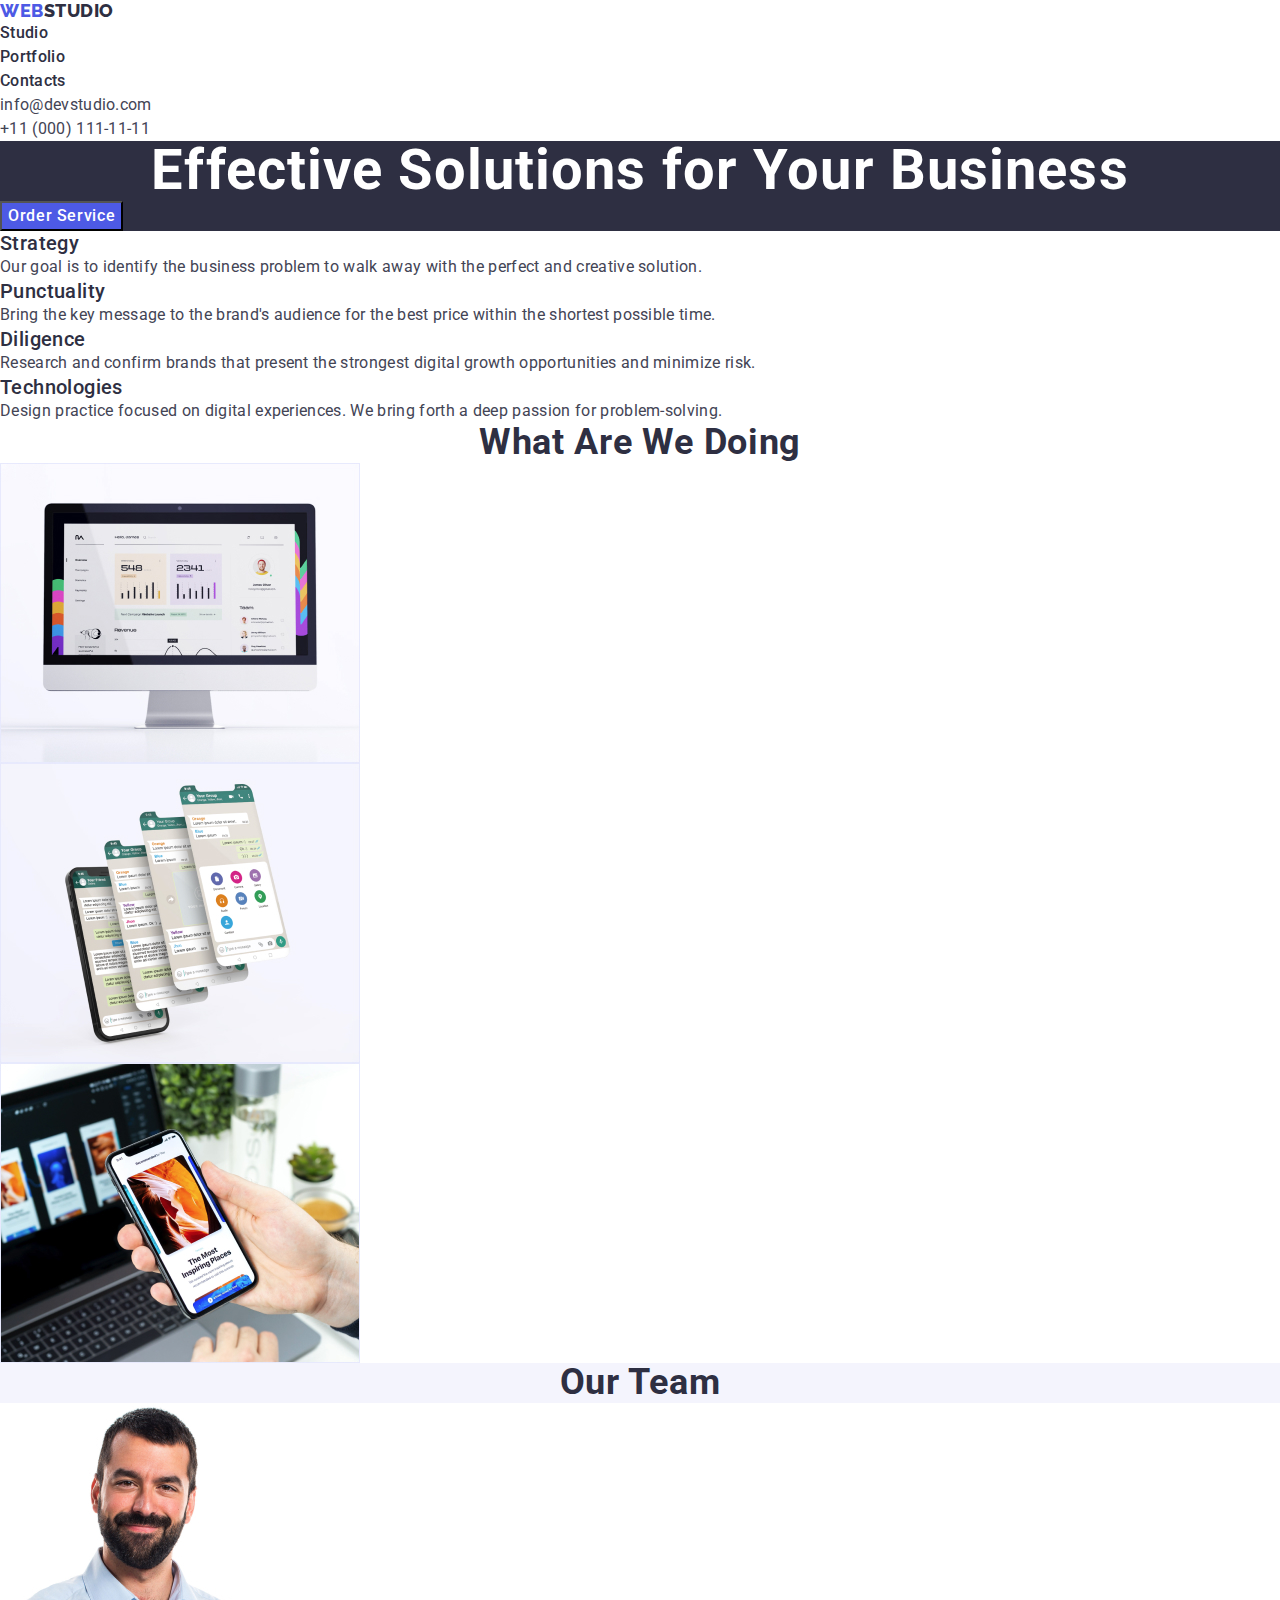
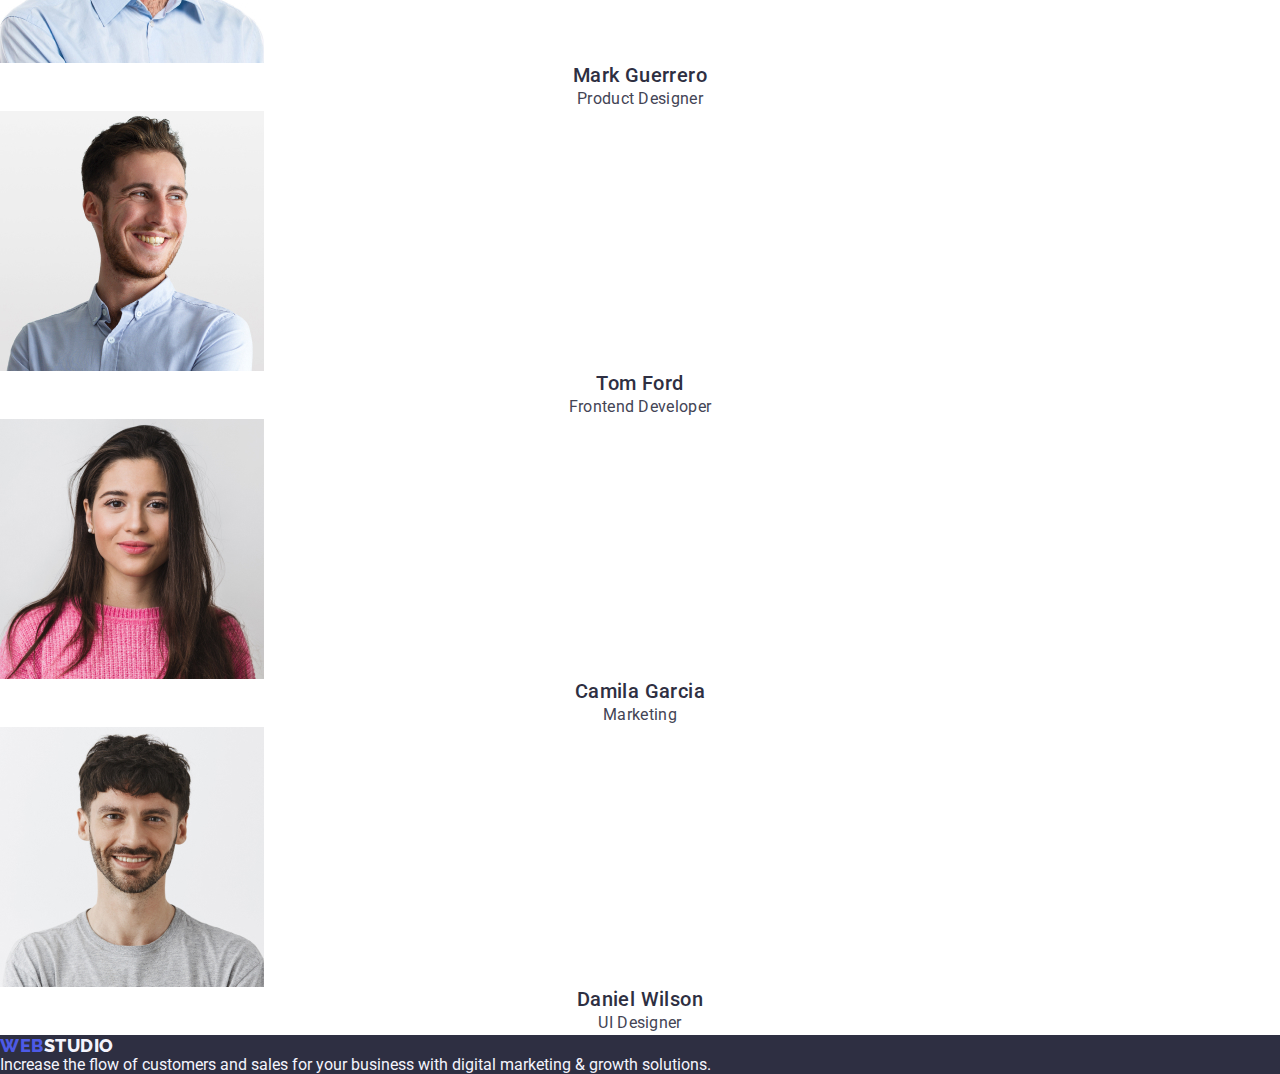
==== index.html @ d5ce9ecb "Initial commit" ====
<!DOCTYPE html>
<html lang="en">
<head>
    <meta charset="UTF-8">
    <meta http-equiv="X-UA-Compatible" content="IE=edge">
    <meta name="viewport" content="width=device-width, initial-scale=1.0">
    <title>Main Page</title>
    <link rel="preconnect" href="https://fonts.googleapis.com">
    <link rel="preconnect" href="https://fonts.gstatic.com" crossorigin>
    <link href="https://fonts.googleapis.com/css2?family=Raleway:wght@800&family=Roboto:wght@400;500;700;900&display=swap"
        rel="stylesheet">
    <link rel="stylesheet" href="https://cdn.jsdelivr.net/npm/modern-normalize@1.1.0/modern-normalize.min.css">
    <link rel="stylesheet" href="./css/styles.css">
</head>
<body class="page-body">
    <header class="page-header">
        <nav class="page-nav">
            <a class="logo link" href="./index.html">Web<span class="logo-second-part">Studio</span></a>
            <ul class="menu list">
                <li class="menu-item">
                    <a class="menu-link link" href="./index.html">Studio</a>
                </li>
                <li class="menu-item">
                    <a class="menu-link link" href="./portfolio.html">Portfolio</a>
                </li>
                <li class="menu-item">
                    <a class="menu-link link" href="">Contacts</a>
                </li>
            </ul>
        </nav>
        <address class="contacts">
            <ul class="contact-menu list">
                <li>
                    <a class="contact-menu-link link" href="mailto:info@devstudio.com">info@devstudio.com</a>
                </li>
                <li>
                    <a class="contact-menu-link link" href="tel:+110001111111">+11 (000) 111-11-11</a>
                </li>
            </ul>
        </address>
    </header>
    <main>
        <section class="hero">
            <h1 class="hero-title">Effective Solutions for Your Business</h1>
            <button class="hero-button" type="button">Order Service</button>
        </section>
        <section class="section-our-way">
            <h2 hidden class="section-title">Our way</h2>
            <ul class="list">
                <li>
                    <h3 class="section-item-title">Strategy</h3>
                    <p class="item-description">Our goal is to identify the business
                        problem to walk away with the perfect and creative solution.</p>
                </li>
                <li>
                    <h3 class="section-item-title">Punctuality</h3>
                    <p class="item-description">Bring the key message to the brand's audience for the best price within the shortest possible
                        time.</p>
                </li>
                <li>
                    <h3 class="section-item-title">Diligence</h3>
                    <p class="item-description">Research and confirm brands that present the strongest digital growth opportunities and minimize
                        risk.</p>
                </li>
                <li>
                    <h3 class="section-item-title">Technologies</h3>
                    <p class="item-description">Design practice focused on digital experiences. We bring forth a deep passion for
                        problem-solving.</p>
                </li>
            </ul>
        </section>
        <section>
            <h2 class="section-title">What are we doing</h2>
            <ul class="list">
                <li>
                    <img src="./images/img1.jpg" alt="Web sites" width="360">
                </li>
                <li>
                    <img src="./images/img2.jpg" alt="Messengers" width="360">
                </li>
                <li>
                    <img src="./images/img3.jpg" alt="Mobile applications" width="360">
                </li>
            </ul>
        </section>
        <section class="section-our-team">
            <h2 class="section-title">Our Team</h2>
            <ul class="list">
                <li class="list-item">
                    <img src="./images/1img.jpg" alt="Mark Guerrero" width="264">
                    <h3 class="section-item-title">Mark Guerrero</h3>
                    <p class="text">Product Designer</p>
                </li>
                <li class="list-item">
                    <img src="./images/2img.jpg" alt="Tom Ford" width="264">
                    <h3 class="section-item-title">Tom Ford</h3>
                    <p class="text">Frontend Developer</p>
                </li>
                <li class="list-item">
                    <img src="./images/3img.jpg" alt="Camila Garcia" width="264">
                    <h3 class="section-item-title">Camila Garcia</h3>
                    <p class="text">Marketing</p>
                </li>
                <li class="list-item">
                    <img src="./images/4img.jpg" alt="Daniel Wilson" width="264">
                    <h3 class="section-item-title">Daniel Wilson</h3>
                    <p class="text">UI Designer</p>
                </li>
            </ul>
        </section>
    </main>
    <footer class="page-footer">
        <a class="logo link" href="./index.html">Web<span class="logo-second-part white-logo">Studio</span></a>
        <p class="footer-title">Increase the flow of customers and sales for your business with digital marketing & growth solutions.</p>
    </footer>
</body>
</html>
---- css/styles.css ----
:root {
    --accent-dark-color: #2E2F42;
    --main-text-color: #434455;
    --main-white-color: #FFFFFF;
    --accent-dark-blue-color: #404BBF;
    --accent-blue-color: #4D5AE5;
    --accent-color:#E7E9FC;
    --accent-light-color: #F4F4FD;
}

h1,
h2,
h3,
h4,
h5,
h6,
p {
    margin-top: 0;
    margin-bottom: 0;
}
    
ul,
ol {
    margin-top: 0;
    margin-bottom: 0;
    padding-left: 0;
}

img {
    display: block;
}

.list {
    list-style: none;
}

.link {
    text-decoration: none;
}

button {
    cursor: pointer;
    font-family: inherit;
}

body {
    font-family: 'Roboto', sans-serif;
        font-size: 16px;
        color: var(--main-text-color);
        background-color: var(--main-white-color);
}

.contact-menu-link,
.section-item-description,
.contacts {
    font-style: normal;
    color: var(--main-text-color);
}

.logo {
    font-family: 'Raleway', sans-serif;
        font-weight: 800;
        font-size: 18px;
        line-height: 1.17;
        display: flex;
        align-items: center;
        letter-spacing: 0.03em;
        text-transform: uppercase;
        color: var(--accent-blue-color);
}

.hero-button,
.filter-button {
        font-weight: 500;
        color: var(--main-text-color);
}

.contact-menu-link:hover,
.contact-menu-link:focus,
.menu-link:hover,
.menu-link:focus {
    color: var(--accent-dark-blue-color);
}

.menu-link {
    font-weight: 500;
    line-height: 1.5;
    letter-spacing: 0.02em;
}

.page-footer,
.hero {
    background-color: var(--accent-dark-color);
    color: var(--main-white-color);
}

.section-item-title,
.menu-link,
.logo-second-part {
    color: var(--accent-dark-color);
}

.white-logo {
    color: var(--accent-light-color);
}

.hero-title {
    text-align: center;
    font-size: 56px;
    line-height: 1.07;
    letter-spacing: 0.02em;
}

.hero-button {
    font-size: 16px;
    line-height: 1.5;
    letter-spacing: 0.04em;
    background-color: var(--accent-blue-color);
    color: var(--main-white-color);
}

.hero-button:hover,
.hero-button:focus {
    background-color: var(--accent-dark-blue-color);
}

.filter-button {
    font-size: 16px;
    line-height: 1.5;
    letter-spacing: 0.04em;
    background-color: var(--accent-light-color);
    color: var(--accent-blue-color);
}

.filter-button:hover,
.filter-button:focus {
    background-color: var(--accent-dark-blue-color);
    color: var(--main-white-color);
}

.section-title {
    font-weight: 700;
        font-size: 36px;
        line-height: 1.11;
        text-align: center;
        letter-spacing: 0.02em;
        text-transform: capitalize;
        color: var(--accent-dark-color);
}

.section-item-description,
.section-main-title {
    line-height: 1.5;
    letter-spacing: 0.02em;
}

.list-item {
    background-color: var(--main-white-color);
    text-align: center;
}

.section-item-title {
    font-weight: 500;
        font-size: 20px;
        line-height: 1.2;
        letter-spacing: 0.02em;
        color: var(--accent-dark-color);
}

.contact-menu-link,
.text,
.item-description {
    line-height: 1.5;
    letter-spacing: 0.02em;
}

.section-our-team {
    background-color: var(--accent-light-color);
}

.footer-title {
    color: var(--accent-light-color);
}
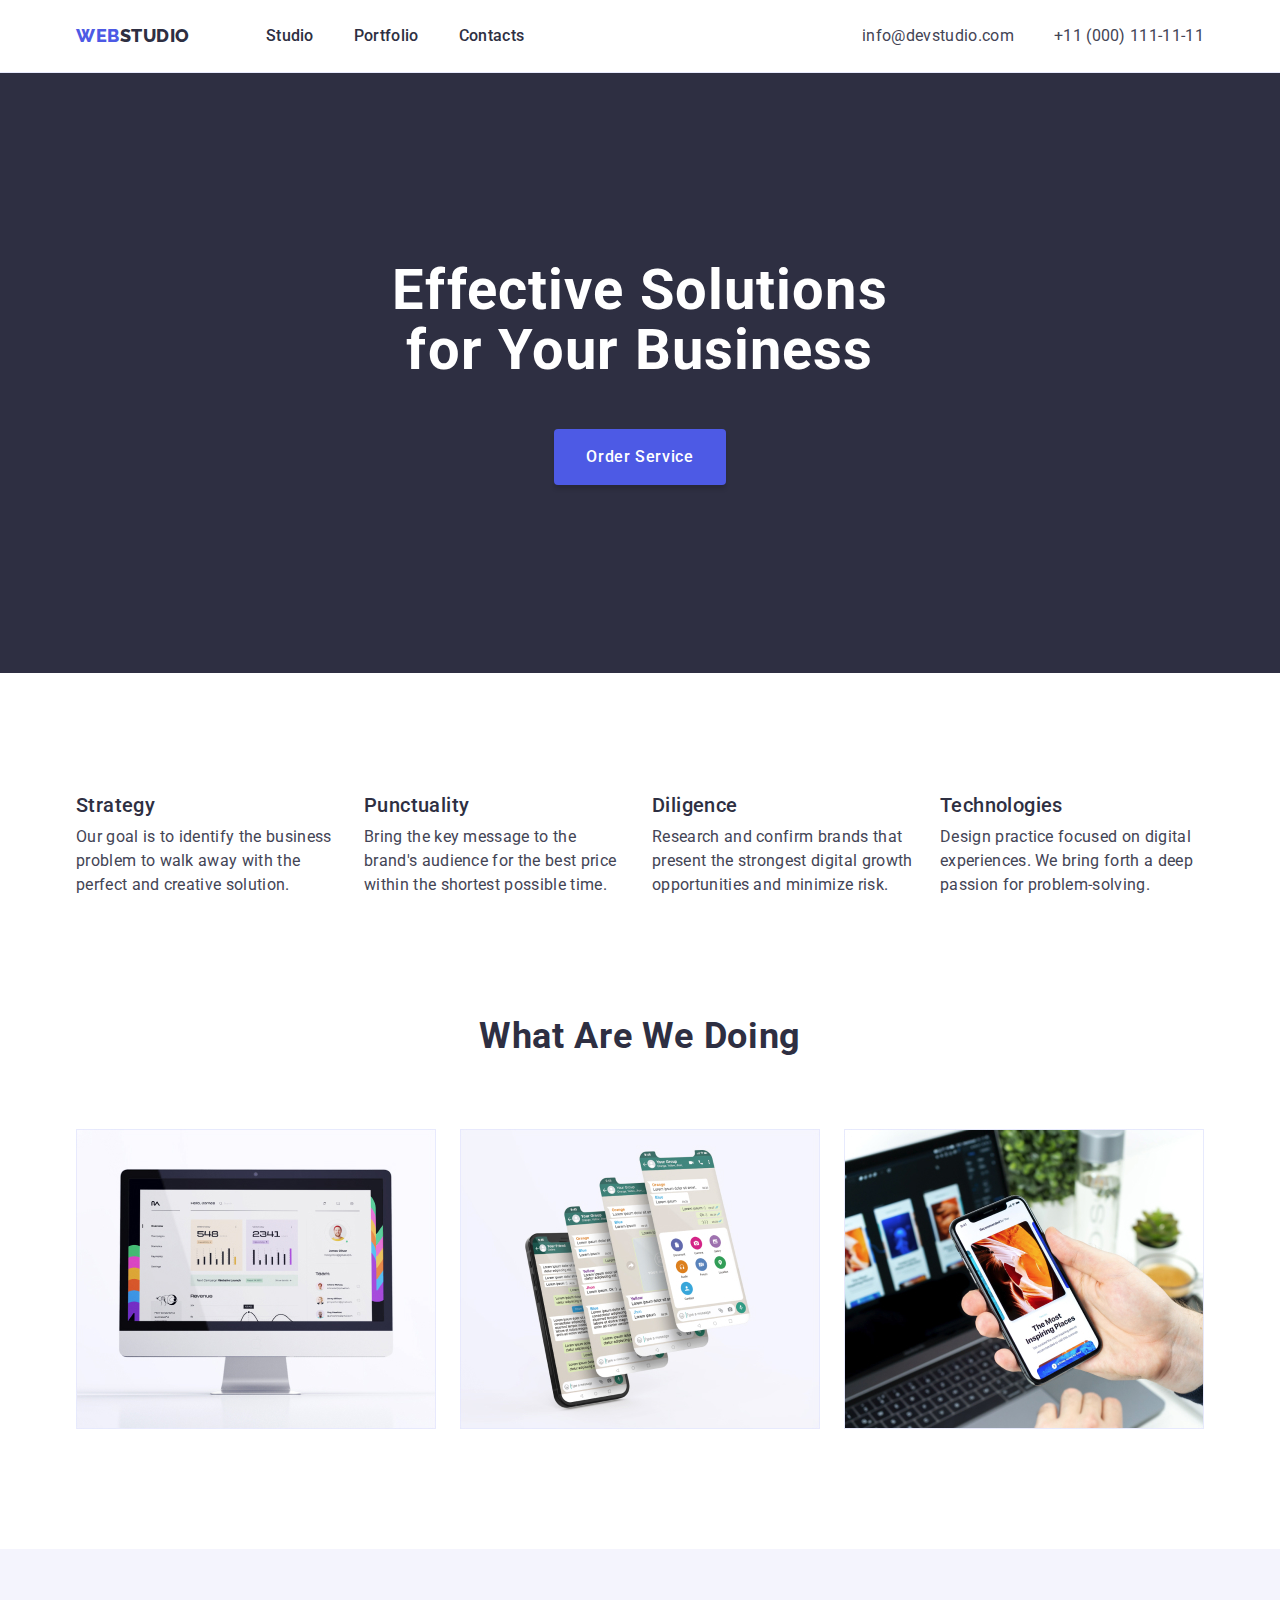
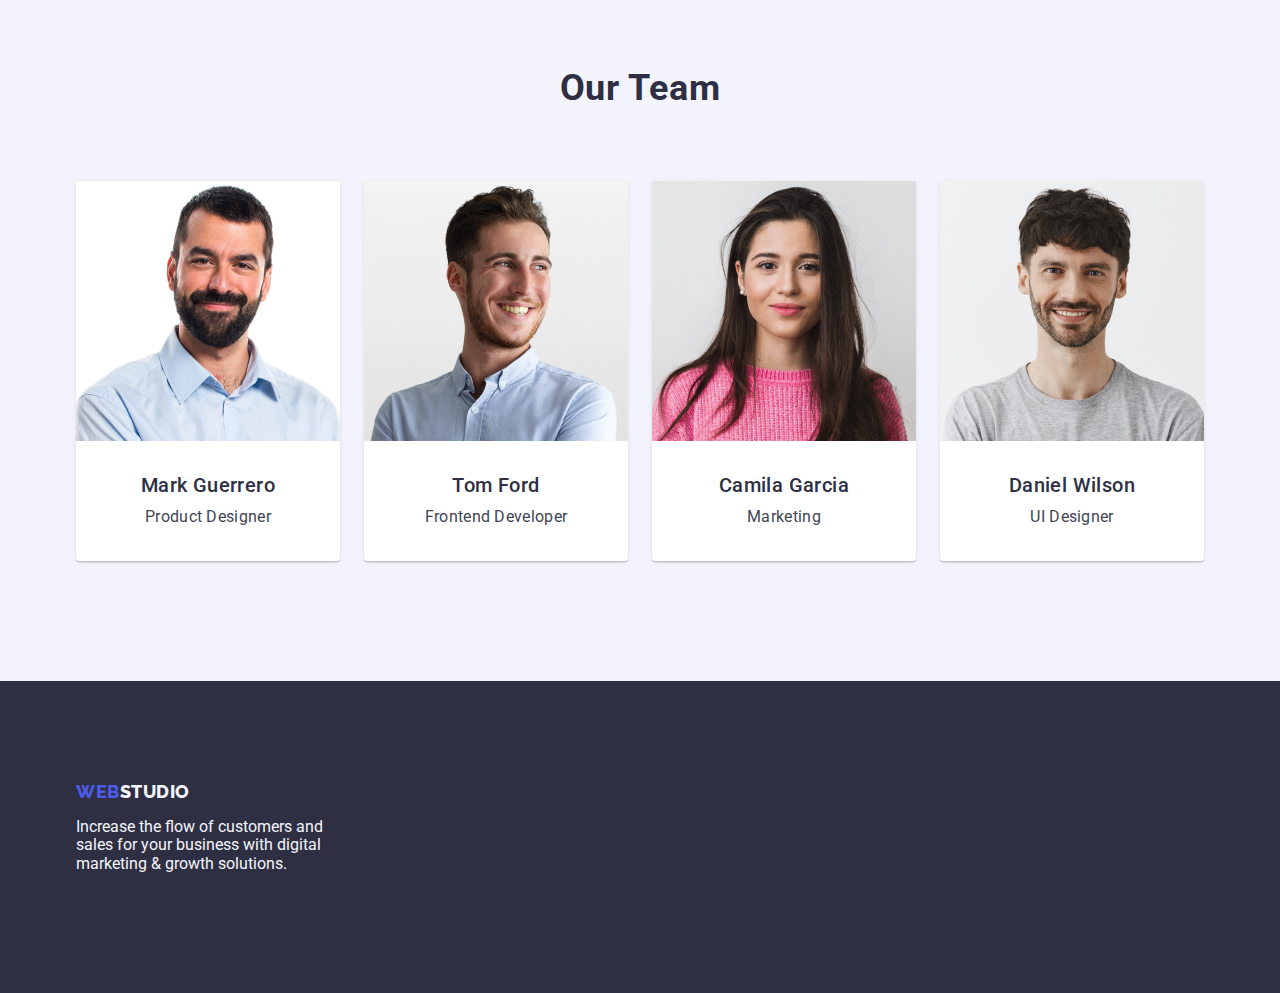
==== commit 9be28711: "update files" ====
--- a/index.html
+++ b/index.html
@@ -5,15 +5,16 @@
     <meta http-equiv="X-UA-Compatible" content="IE=edge">
     <meta name="viewport" content="width=device-width, initial-scale=1.0">
     <title>Main Page</title>
+    <link rel="stylesheet" href="https://cdn.jsdelivr.net/npm/modern-normalize@1.1.0/modern-normalize.min.css">
     <link rel="preconnect" href="https://fonts.googleapis.com">
     <link rel="preconnect" href="https://fonts.gstatic.com" crossorigin>
     <link href="https://fonts.googleapis.com/css2?family=Raleway:wght@800&family=Roboto:wght@400;500;700;900&display=swap"
         rel="stylesheet">
-    <link rel="stylesheet" href="https://cdn.jsdelivr.net/npm/modern-normalize@1.1.0/modern-normalize.min.css">
     <link rel="stylesheet" href="./css/styles.css">
 </head>
 <body class="page-body">
     <header class="page-header">
+        <div class="container page-header-container">
         <nav class="page-nav">
             <a class="logo link" href="./index.html">Web<span class="logo-second-part">Studio</span></a>
             <ul class="menu list">
@@ -38,80 +39,90 @@
                 </li>
             </ul>
         </address>
+        </div>
     </header>
     <main>
         <section class="hero">
-            <h1 class="hero-title">Effective Solutions for Your Business</h1>
-            <button class="hero-button" type="button">Order Service</button>
+            <div class="container">
+                <h1 class="hero-title">Effective Solutions for Your Business</h1>
+                <button class="hero-button" type="button">Order Service</button>
+            </div>
         </section>
         <section class="section-our-way">
-            <h2 hidden class="section-title">Our way</h2>
-            <ul class="list">
-                <li>
-                    <h3 class="section-item-title">Strategy</h3>
-                    <p class="item-description">Our goal is to identify the business
-                        problem to walk away with the perfect and creative solution.</p>
-                </li>
-                <li>
-                    <h3 class="section-item-title">Punctuality</h3>
-                    <p class="item-description">Bring the key message to the brand's audience for the best price within the shortest possible
-                        time.</p>
-                </li>
-                <li>
-                    <h3 class="section-item-title">Diligence</h3>
-                    <p class="item-description">Research and confirm brands that present the strongest digital growth opportunities and minimize
-                        risk.</p>
-                </li>
-                <li>
-                    <h3 class="section-item-title">Technologies</h3>
-                    <p class="item-description">Design practice focused on digital experiences. We bring forth a deep passion for
-                        problem-solving.</p>
-                </li>
-            </ul>
+            <div class="container">
+                <h2 hidden class="section-title">Our way</h2>
+                <ul class="list our-way-container">
+                    <li class="section-items">
+                            <h3 class="section-item-title">Strategy</h3>
+                        <p class="item-description">Our goal is to identify the business problem to walk away with the perfect and creative solution.</p>
+                        </li>       
+                    <li class="section-items">
+                            <h3 class="section-item-title">Punctuality</h3>
+                        <p class="item-description">Bring the key message to the brand's audience for the best price within the shortest
+                            possible time.</p>
+                        </li>
+                    <li class="section-items">
+                            <h3 class="section-item-title">Diligence</h3>
+                        <p class="item-description">Research and confirm brands that present the strongest digital growth opportunities
+                            and minimize
+                            risk.</p>
+                        </li>
+                    <li class="section-items">
+                            <h3 class="section-item-title">Technologies</h3>
+                        <p class="item-description">Design practice focused on digital experiences. We bring forth a deep passion for problem-solving.</p>
+                    </li>   
+                    </ul>
+            </div>
         </section>
-        <section>
-            <h2 class="section-title">What are we doing</h2>
-            <ul class="list">
-                <li>
-                    <img src="./images/img1.jpg" alt="Web sites" width="360">
-                </li>
-                <li>
-                    <img src="./images/img2.jpg" alt="Messengers" width="360">
-                </li>
-                <li>
-                    <img src="./images/img3.jpg" alt="Mobile applications" width="360">
-                </li>
-            </ul>
+        <section class="section-what-are-we-doing">
+            <div class="container">
+                <h2 class="section-title container-title-what-are-we-doing">What are we doing</h2>
+                <ul class="list container-what-are-we-doing">
+                    <li>
+                        <img src="./images/img1.jpg" alt="Web sites" width="360">
+                    </li>
+                    <li>
+                        <img src="./images/img2.jpg" alt="Messengers" width="360">
+                    </li>
+                    <li>
+                        <img src="./images/img3.jpg" alt="Mobile applications" width="360">
+                    </li>
+                </ul>
+            </div>
         </section>
         <section class="section-our-team">
-            <h2 class="section-title">Our Team</h2>
-            <ul class="list">
-                <li class="list-item">
-                    <img src="./images/1img.jpg" alt="Mark Guerrero" width="264">
-                    <h3 class="section-item-title">Mark Guerrero</h3>
-                    <p class="text">Product Designer</p>
-                </li>
-                <li class="list-item">
-                    <img src="./images/2img.jpg" alt="Tom Ford" width="264">
-                    <h3 class="section-item-title">Tom Ford</h3>
-                    <p class="text">Frontend Developer</p>
-                </li>
-                <li class="list-item">
-                    <img src="./images/3img.jpg" alt="Camila Garcia" width="264">
-                    <h3 class="section-item-title">Camila Garcia</h3>
-                    <p class="text">Marketing</p>
-                </li>
-                <li class="list-item">
-                    <img src="./images/4img.jpg" alt="Daniel Wilson" width="264">
-                    <h3 class="section-item-title">Daniel Wilson</h3>
-                    <p class="text">UI Designer</p>
-                </li>
-            </ul>
+            <div class="container">
+                <h2 class="section-title container-title-our-team">Our Team</h2>
+                <ul class="list list-our-team">
+                    <li class="employees-card">
+                        <img class="employees-photo" src="./images/1img.jpg" alt="Mark Guerrero" width="264">
+                        <h3 class="section-item-title">Mark Guerrero</h3>
+                        <p class="text">Product Designer</p>
+                    </li>
+                    <li class="employees-card">
+                        <img class="employees-photo" src="./images/2img.jpg" alt="Tom Ford" width="264">
+                        <h3 class="section-item-title">Tom Ford</h3>
+                        <p class="text">Frontend Developer</p>
+                    </li>
+                    <li class="employees-card">
+                        <img class="employees-photo" src="./images/3img.jpg" alt="Camila Garcia" width="264">
+                        <h3 class="section-item-title">Camila Garcia</h3>
+                        <p class="text">Marketing</p>
+                    </li>
+                    <li class="employees-card">
+                        <img class="employees-photo" src="./images/4img.jpg" alt="Daniel Wilson" width="264">
+                        <h3 class="section-item-title">Daniel Wilson</h3>
+                        <p class="text">UI Designer</p>
+                    </li>
+                </ul>
+            </div>
         </section>
     </main>
     <footer class="page-footer">
-        <a class="logo link" href="./index.html">Web<span class="logo-second-part white-logo">Studio</span></a>
-        <p class="footer-title">Increase the flow of customers and sales for your business with digital marketing & growth solutions.</p>
+        <div class="container">
+            <a class="logo link footer-logo" href="./index.html">Web<span class="logo-second-part white-logo">Studio</span></a>
+            <p class="footer-title">Increase the flow of customers and sales for your business with digital marketing & growth solutions.</p>
+        </div>
     </footer>
 </body>
 </html>--- a/css/styles.css
+++ b/css/styles.css
@@ -8,13 +8,7 @@
     --accent-light-color: #F4F4FD;
 }
 
-h1,
-h2,
-h3,
-h4,
-h5,
-h6,
-p {
+h1, h2, h3, h4, h5, h6, p {
     margin-top: 0;
     margin-bottom: 0;
 }
@@ -50,6 +44,8 @@
         background-color: var(--main-white-color);
 }
 
+/* ===============COMPONENTS========================== */
+
 .contact-menu-link,
 .section-item-description,
 .contacts {
@@ -59,11 +55,11 @@
 
 .logo {
     font-family: 'Raleway', sans-serif;
+        display: flex;
+        align-items: center;
         font-weight: 800;
         font-size: 18px;
         line-height: 1.17;
-        display: flex;
-        align-items: center;
         letter-spacing: 0.03em;
         text-transform: uppercase;
         color: var(--accent-blue-color);
@@ -161,10 +157,10 @@
 
 .section-item-title {
     font-weight: 500;
-        font-size: 20px;
-        line-height: 1.2;
-        letter-spacing: 0.02em;
-        color: var(--accent-dark-color);
+    font-size: 20px;
+    line-height: 1.2;
+    letter-spacing: 0.02em;
+    color: var(--accent-dark-color);
 }
 
 .contact-menu-link,
@@ -182,3 +178,186 @@
     color: var(--accent-light-color);
 }
 
+/* ===============/COMPONENTS========================== */
+
+
+
+
+/* ===============/HEADER AND FOOTER========================== */
+
+.container {
+    width: 1158px;
+    margin-left: auto;
+    margin-right: auto;
+    padding-left: 15px;
+    padding-right: 15px;
+}
+
+.page-header {
+    display: flex;
+    align-items: center;
+    padding-top: 24px;
+    padding-bottom: 24px;
+    border-bottom: 1px solid var(--accent-color);
+}
+
+.page-header-container {
+    display: flex;
+    align-items: center;
+    justify-content: space-between;
+}
+
+.page-nav {
+    display: flex;
+    column-gap: 76px;
+}
+
+.menu {
+    display: flex;
+    column-gap: 40px;
+}
+
+.contact-menu {
+    display: flex;
+    column-gap: 40px;
+}
+
+.page-footer {
+    height: 312px;
+}
+
+.footer-title {
+    width: 264px;
+}
+
+.footer-logo {
+    padding-bottom: 16px;
+    padding-top: 100px;
+}
+
+/* ===============/MAIN PAGE========================== */
+
+.hero {
+    height: 600px;
+    text-align: center;
+}
+
+.hero-title {
+    width: 496px;
+    padding-top: 188px;
+    margin-bottom: 48px;
+    margin-left: auto;
+    margin-right: auto;
+}
+
+
+.hero-button {
+    min-width: 169px;
+    padding: 16px 32px;
+    border: 0px;
+    border-radius: 4px;
+    box-shadow: 0px 4px 4px rgba(0, 0, 0, 0.15);
+}
+
+.our-way-container {
+    display: flex;
+    justify-content: space-between;
+    padding-top: 120px;
+    padding-bottom: 120px;
+}
+
+.section-items {
+    column-gap: 24px;
+    width: 264px;
+}
+
+.container-title-what-are-we-doing {
+    padding-bottom: 72px;
+}
+
+.container-what-are-we-doing {
+    display: flex;
+    column-gap: 24px;
+    padding-bottom: 120px;
+}
+
+.container-title-our-team {
+    padding-top: 120px;
+    padding-bottom: 72px;
+}
+
+.list-our-team {
+    display: flex;
+    flex-wrap: wrap;
+    padding-bottom: 120px;
+    gap: 24px;
+}
+
+.employees-card {
+    background-color: var(--main-white-color);
+    box-shadow: 0px 1px 6px rgba(46, 47, 66, 0.08), 0px 1px 1px rgba(46, 47, 66, 0.16), 0px 2px 1px rgba(46, 47, 66, 0.08);
+    border-radius: 0px 0px 4px 4px;
+    /* flex-basis: calc((100% - 3 * 24px) / 4); */
+    text-align: center;
+}
+
+.employees-photo {
+    margin-bottom: 32px;
+}
+
+.section-item-title {
+    margin-bottom: 8px;
+}
+
+.text {
+    padding-bottom: 32px;
+}
+
+/* ===============/PORTFOLIO PAGE========================== */
+
+.filter {
+    display: flex;
+    justify-content: center;
+    align-items: center;
+    margin-bottom: 72px;
+    margin-top: 96px;
+    gap: 24px;
+}
+
+.filter-button {
+    padding: 12px 24px;
+    border: 1px solid var(--accent-color);
+    border-radius: 4px;
+}
+
+.card-set {
+    display: flex;
+    flex-wrap: wrap;
+    flex-basis: calc((100% - 2 * 24px) / 3);
+    column-gap: 24px;
+    row-gap: 48px;
+    margin-bottom: 120px;
+}
+
+.section-item-description {
+    padding-bottom: 32px;
+}
+
+.card-content-wrapper {
+    border: 1px solid var(--accent-color);
+    border-top: none;
+    padding-top: 32px;
+    padding-left: 16px;
+}
+
+
+
+
+
+
+
+
+
+/* .employees-card:not(:nth-child(4n)) {
+    margin-right: 24px;
+} */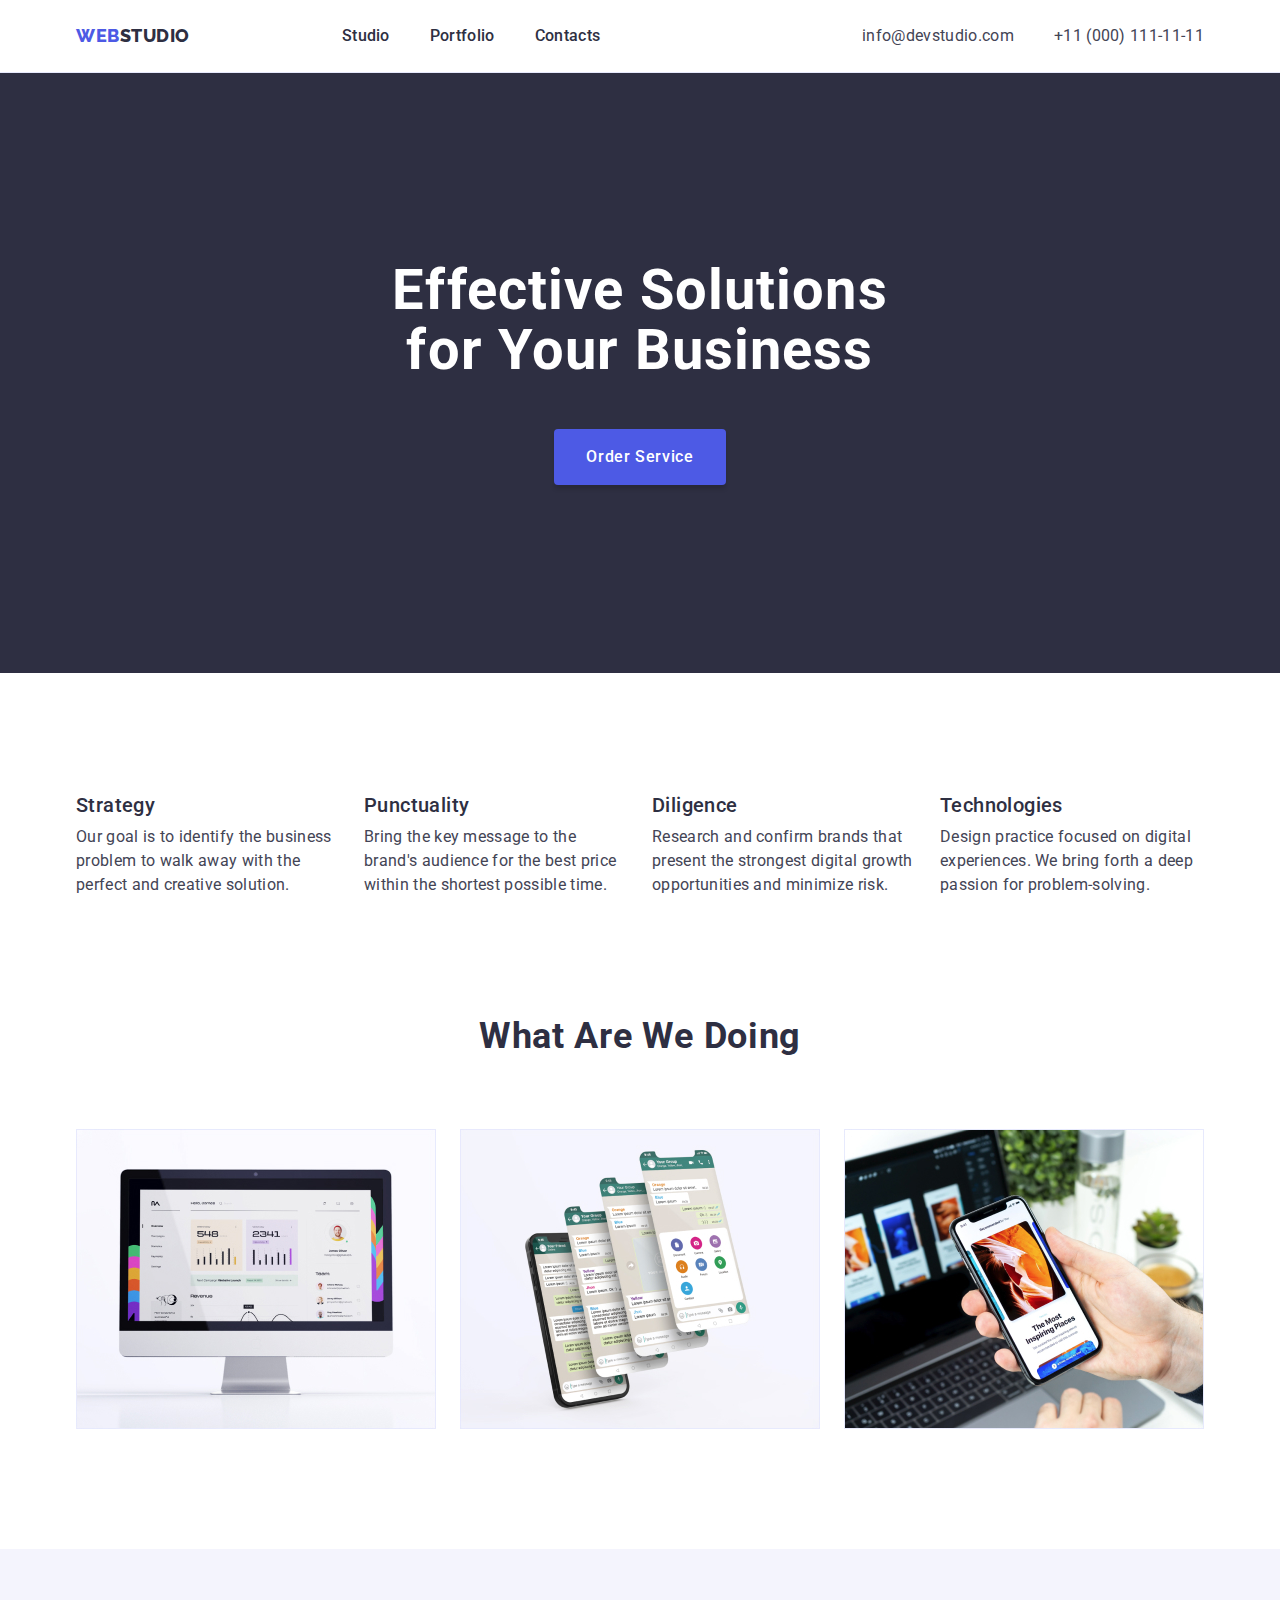
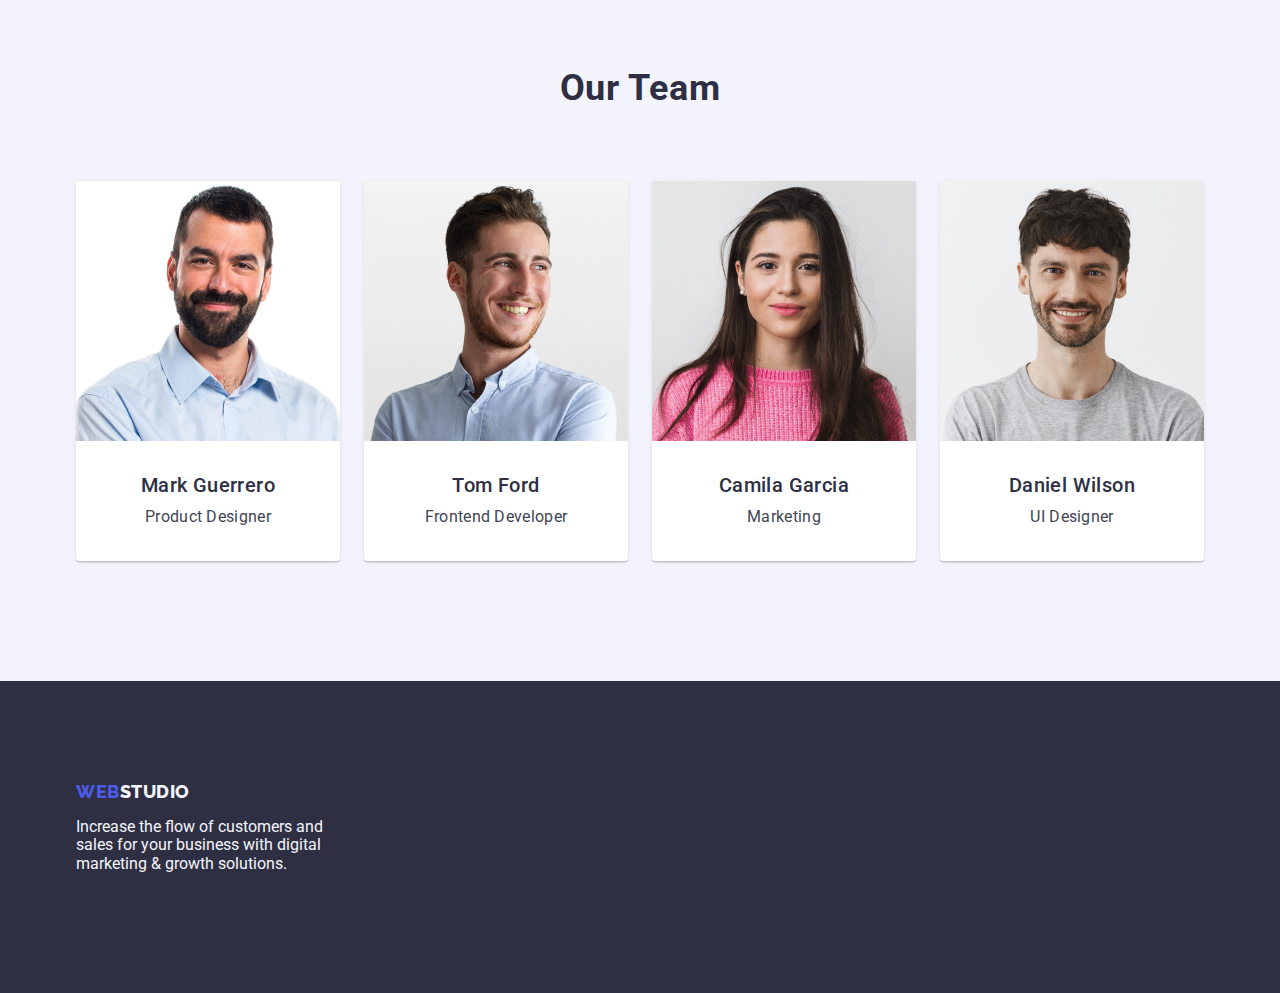
==== commit 81b38d77: "update css and html files" ====
--- a/index.html
+++ b/index.html
@@ -78,14 +78,14 @@
             <div class="container">
                 <h2 class="section-title container-title-what-are-we-doing">What are we doing</h2>
                 <ul class="list container-what-are-we-doing">
-                    <li>
-                        <img src="./images/img1.jpg" alt="Web sites" width="360">
+                    <li class="section-image-item">
+                        <img class="section-image-file" src="./images/img1.jpg" alt="Web sites" width="360">
                     </li>
-                    <li>
-                        <img src="./images/img2.jpg" alt="Messengers" width="360">
+                    <li class="section-image-item">
+                        <img class="section-image-file" src="./images/img2.jpg" alt="Messengers" width="360">
                     </li>
-                    <li>
-                        <img src="./images/img3.jpg" alt="Mobile applications" width="360">
+                    <li class="section-image-item">
+                        <img class="section-image-file" src="./images/img3.jpg" alt="Mobile applications" width="360">
                     </li>
                 </ul>
             </div>
@@ -96,23 +96,31 @@
                 <ul class="list list-our-team">
                     <li class="employees-card">
                         <img class="employees-photo" src="./images/1img.jpg" alt="Mark Guerrero" width="264">
-                        <h3 class="section-item-title">Mark Guerrero</h3>
+                    <div class="employees-content-card-wrapper">
+                        <h3 class="section-item-title section-name-title">Mark Guerrero</h3>
                         <p class="text">Product Designer</p>
+                    </div>
                     </li>
                     <li class="employees-card">
                         <img class="employees-photo" src="./images/2img.jpg" alt="Tom Ford" width="264">
-                        <h3 class="section-item-title">Tom Ford</h3>
+                    <div class="employees-content-card-wrapper">
+                        <h3 class="section-item-title section-name-title">Tom Ford</h3>
                         <p class="text">Frontend Developer</p>
+                    </div>
                     </li>
                     <li class="employees-card">
                         <img class="employees-photo" src="./images/3img.jpg" alt="Camila Garcia" width="264">
-                        <h3 class="section-item-title">Camila Garcia</h3>
+                    <div class="employees-content-card-wrapper">
+                        <h3 class="section-item-title section-name-title">Camila Garcia</h3>
                         <p class="text">Marketing</p>
+                    </div>   
                     </li>
                     <li class="employees-card">
                         <img class="employees-photo" src="./images/4img.jpg" alt="Daniel Wilson" width="264">
-                        <h3 class="section-item-title">Daniel Wilson</h3>
+                    <div class="employees-content-card-wrapper">
+                        <h3 class="section-item-title section-name-title">Daniel Wilson</h3>
                         <p class="text">UI Designer</p>
+                    </div>
                     </li>
                 </ul>
             </div>
--- a/css/styles.css
+++ b/css/styles.css
@@ -196,33 +196,40 @@
 .page-header {
     display: flex;
     align-items: center;
+    border-bottom: 1px solid var(--accent-color);
+}
+
+.page-header-container {
+    display: flex;
+    align-items: center;
+    justify-content: space-between;
+}
+
+.page-nav {
+    display: flex;
+    column-gap: 76px;
+    align-items: center;
+}
+
+.logo {
+    margin-right: 76px;
+}
+
+
+.menu {
+    display: flex;
+    gap: 40px;
     padding-top: 24px;
     padding-bottom: 24px;
-    border-bottom: 1px solid var(--accent-color);
-}
-
-.page-header-container {
-    display: flex;
-    align-items: center;
-    justify-content: space-between;
-}
-
-.page-nav {
-    display: flex;
-    column-gap: 76px;
-}
-
-.menu {
-    display: flex;
-    column-gap: 40px;
 }
 
 .contact-menu {
     display: flex;
-    column-gap: 40px;
+    gap: 40px;
 }
 
 .page-footer {
+    padding: 100px 0;
     height: 312px;
 }
 
@@ -231,8 +238,8 @@
 }
 
 .footer-logo {
-    padding-bottom: 16px;
-    padding-top: 100px;
+    display: inline-block;
+    margin-bottom: 16px;
 }
 
 /* ===============/MAIN PAGE========================== */
@@ -242,9 +249,12 @@
     text-align: center;
 }
 
+.hero {
+    padding: 188px 0;
+}
+
 .hero-title {
-    width: 496px;
-    padding-top: 188px;
+    max-width: 496px;
     margin-bottom: 48px;
     margin-left: auto;
     margin-right: auto;
@@ -252,6 +262,9 @@
 
 
 .hero-button {
+    display: block;
+    margin-left: auto;
+    margin-right: auto;
     min-width: 169px;
     padding: 16px 32px;
     border: 0px;
@@ -262,34 +275,41 @@
 .our-way-container {
     display: flex;
     justify-content: space-between;
-    padding-top: 120px;
+    gap: 24px;
+}
+
+.section-our-way {
+    padding: 120px 0;
+}
+
+.section-items {
+    width: 264px;
+}
+
+.section-what-are-we-doing {
     padding-bottom: 120px;
 }
 
-.section-items {
-    column-gap: 24px;
-    width: 264px;
-}
-
 .container-title-what-are-we-doing {
-    padding-bottom: 72px;
+    margin-bottom: 72px;
 }
 
 .container-what-are-we-doing {
     display: flex;
-    column-gap: 24px;
-    padding-bottom: 120px;
+    gap: 24px;
+}
+
+.section-our-team {
+    padding: 120px 0;
 }
 
 .container-title-our-team {
-    padding-top: 120px;
-    padding-bottom: 72px;
+    margin-bottom: 72px;
 }
 
 .list-our-team {
     display: flex;
     flex-wrap: wrap;
-    padding-bottom: 120px;
     gap: 24px;
 }
 
@@ -301,26 +321,27 @@
     text-align: center;
 }
 
-.employees-photo {
-    margin-bottom: 32px;
-}
-
-.section-item-title {
+.employees-content-card-wrapper {
+    padding: 32px 16px;
+}
+
+.section-name-title {
     margin-bottom: 8px;
-}
-
-.text {
-    padding-bottom: 32px;
+    text-align: center;
 }
 
 /* ===============/PORTFOLIO PAGE========================== */
+
+.main-section {
+    padding: 96px 0 120px;
+}
+
 
 .filter {
     display: flex;
     justify-content: center;
     align-items: center;
     margin-bottom: 72px;
-    margin-top: 96px;
     gap: 24px;
 }
 
@@ -330,24 +351,27 @@
     border-radius: 4px;
 }
 
+.filter-button:hover,
+.filter-button:focus {
+    border: 1px solid transparent;
+}
+
 .card-set {
     display: flex;
     flex-wrap: wrap;
     flex-basis: calc((100% - 2 * 24px) / 3);
     column-gap: 24px;
     row-gap: 48px;
-    margin-bottom: 120px;
-}
-
-.section-item-description {
-    padding-bottom: 32px;
+}
+
+.section-item-title {
+    margin-bottom: 8px;
 }
 
 .card-content-wrapper {
     border: 1px solid var(--accent-color);
     border-top: none;
-    padding-top: 32px;
-    padding-left: 16px;
+    padding: 32px 16px;
 }
 
 
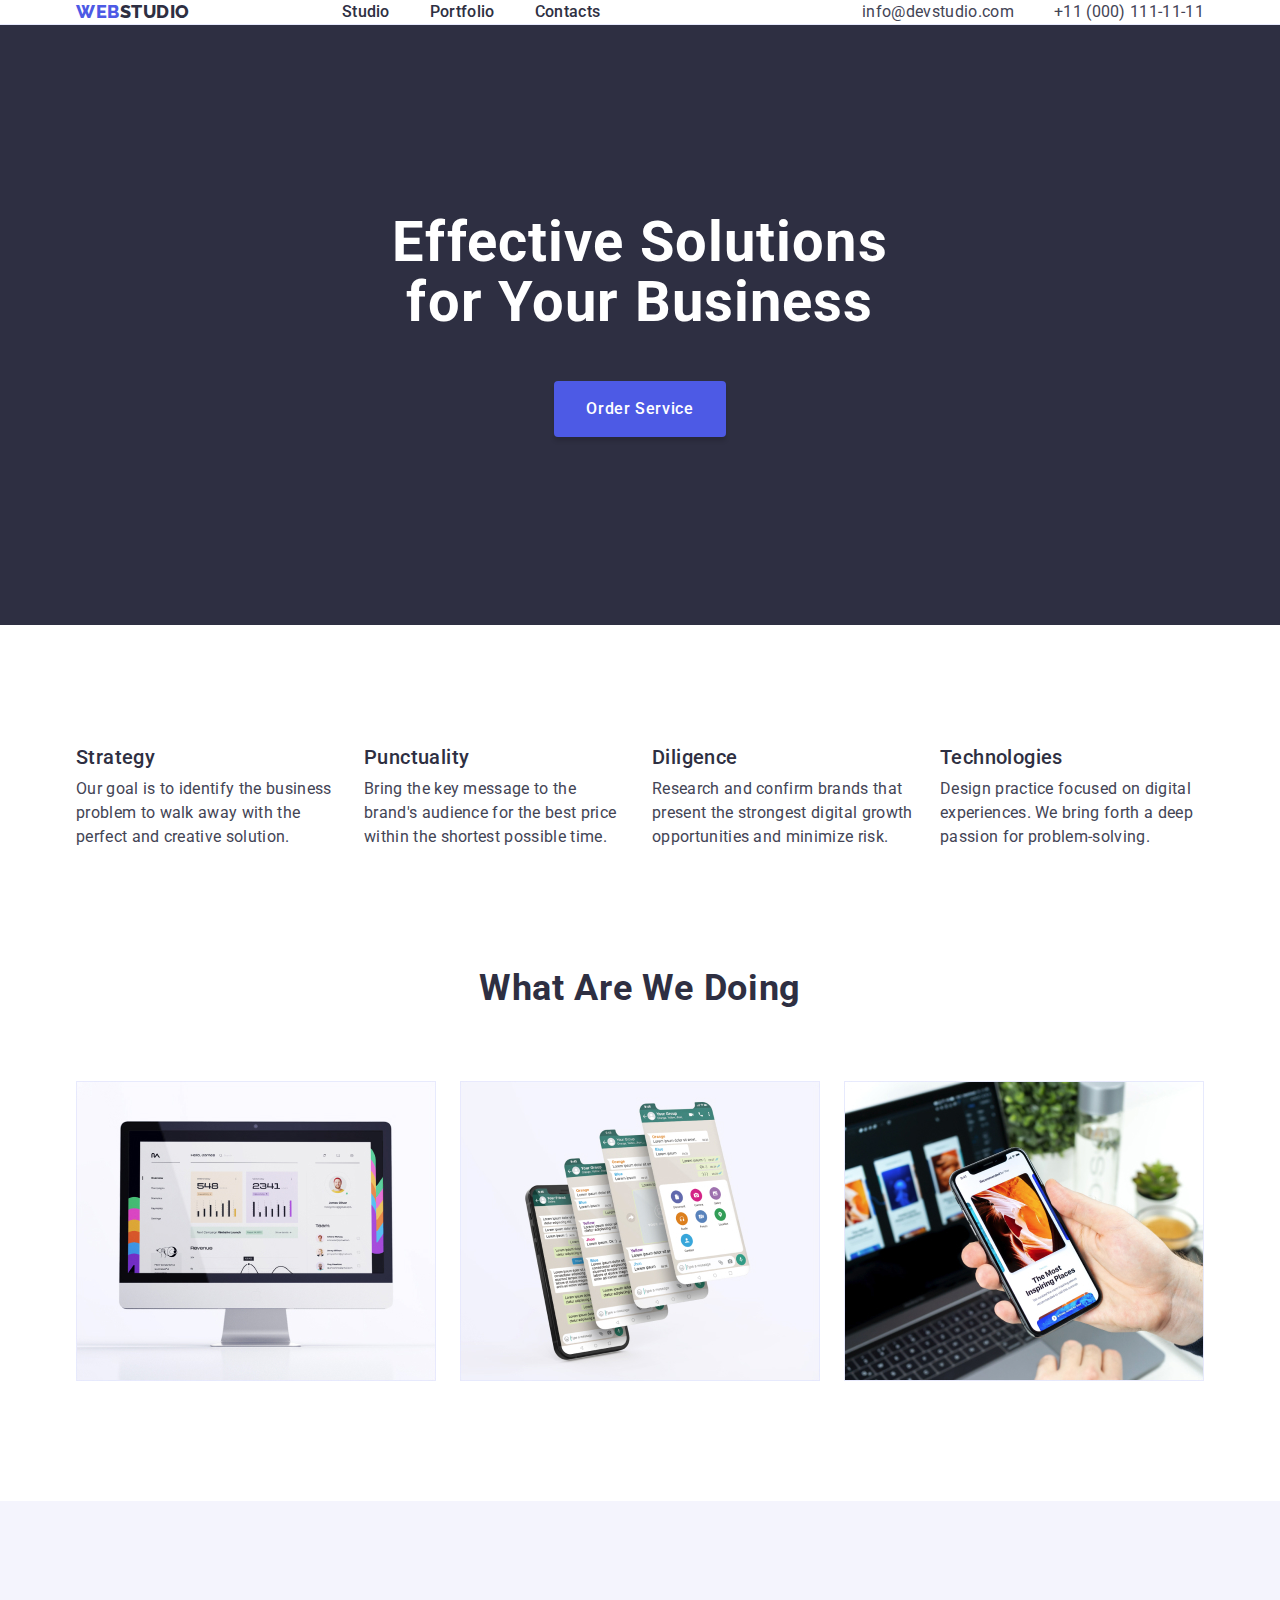
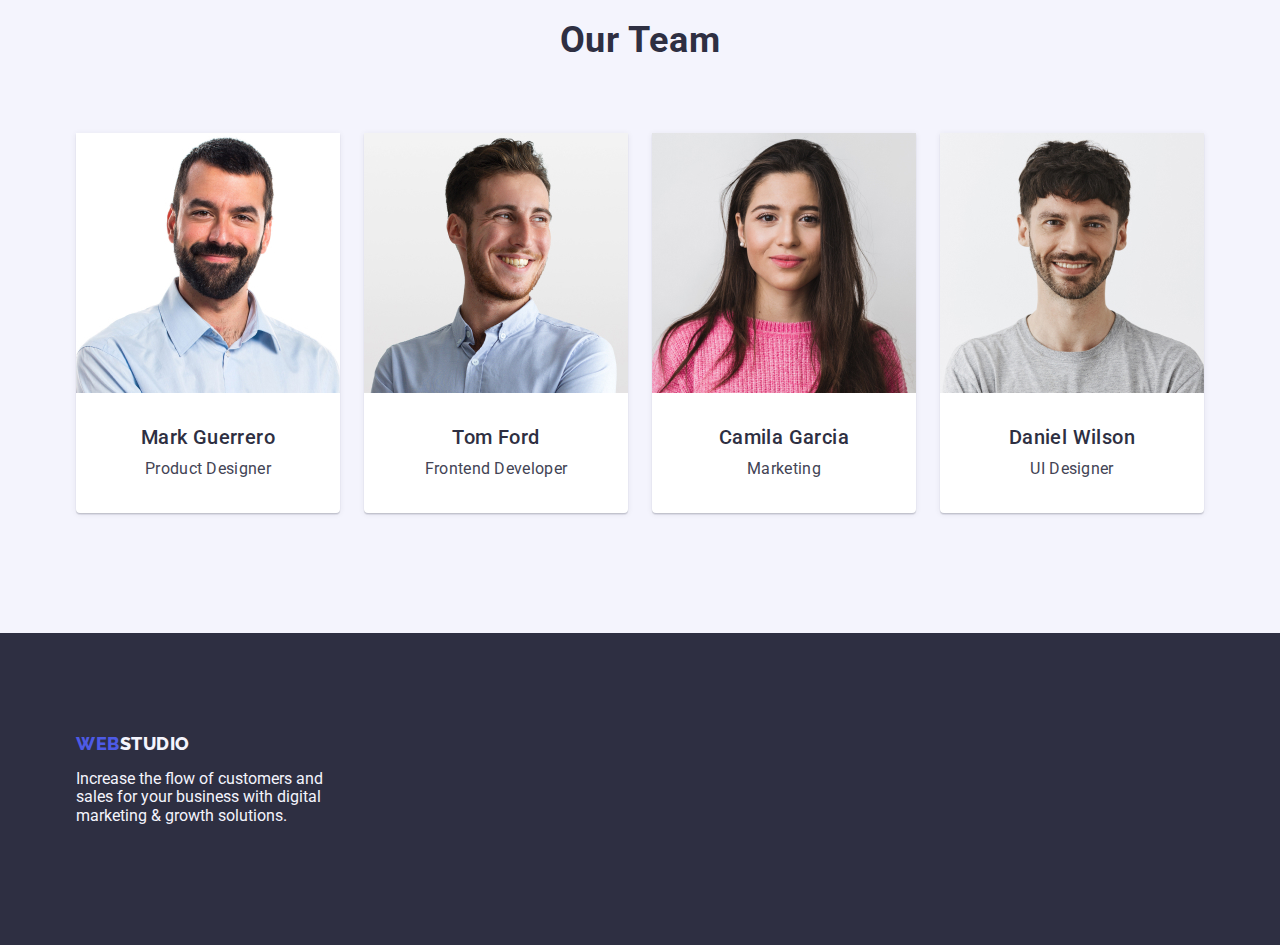
==== commit 379a3eb8: "update css file" ====
--- a/index.html
+++ b/index.html
@@ -19,23 +19,23 @@
             <a class="logo link" href="./index.html">Web<span class="logo-second-part">Studio</span></a>
             <ul class="menu list">
                 <li class="menu-item">
-                    <a class="menu-link link" href="./index.html">Studio</a>
+                    <a class="menu-link link link-wrapping" href="./index.html">Studio</a>
                 </li>
                 <li class="menu-item">
-                    <a class="menu-link link" href="./portfolio.html">Portfolio</a>
+                    <a class="menu-link link link-wrapping" href="./portfolio.html">Portfolio</a>
                 </li>
                 <li class="menu-item">
-                    <a class="menu-link link" href="">Contacts</a>
+                    <a class="menu-link link link-wrapping" href="">Contacts</a>
                 </li>
             </ul>
         </nav>
         <address class="contacts">
             <ul class="contact-menu list">
                 <li>
-                    <a class="contact-menu-link link" href="mailto:info@devstudio.com">info@devstudio.com</a>
+                    <a class="contact-menu-link link link-wrapping" href="mailto:info@devstudio.com">info@devstudio.com</a>
                 </li>
                 <li>
-                    <a class="contact-menu-link link" href="tel:+110001111111">+11 (000) 111-11-11</a>
+                    <a class="contact-menu-link link link-wrapping" href="tel:+110001111111">+11 (000) 111-11-11</a>
                 </li>
             </ul>
         </address>
--- a/css/styles.css
+++ b/css/styles.css
@@ -215,12 +215,13 @@
     margin-right: 76px;
 }
 
-
 .menu {
     display: flex;
     gap: 40px;
-    padding-top: 24px;
-    padding-bottom: 24px;
+}
+
+.link-wrapping {
+    padding: 24px 0 24px;
 }
 
 .contact-menu {
